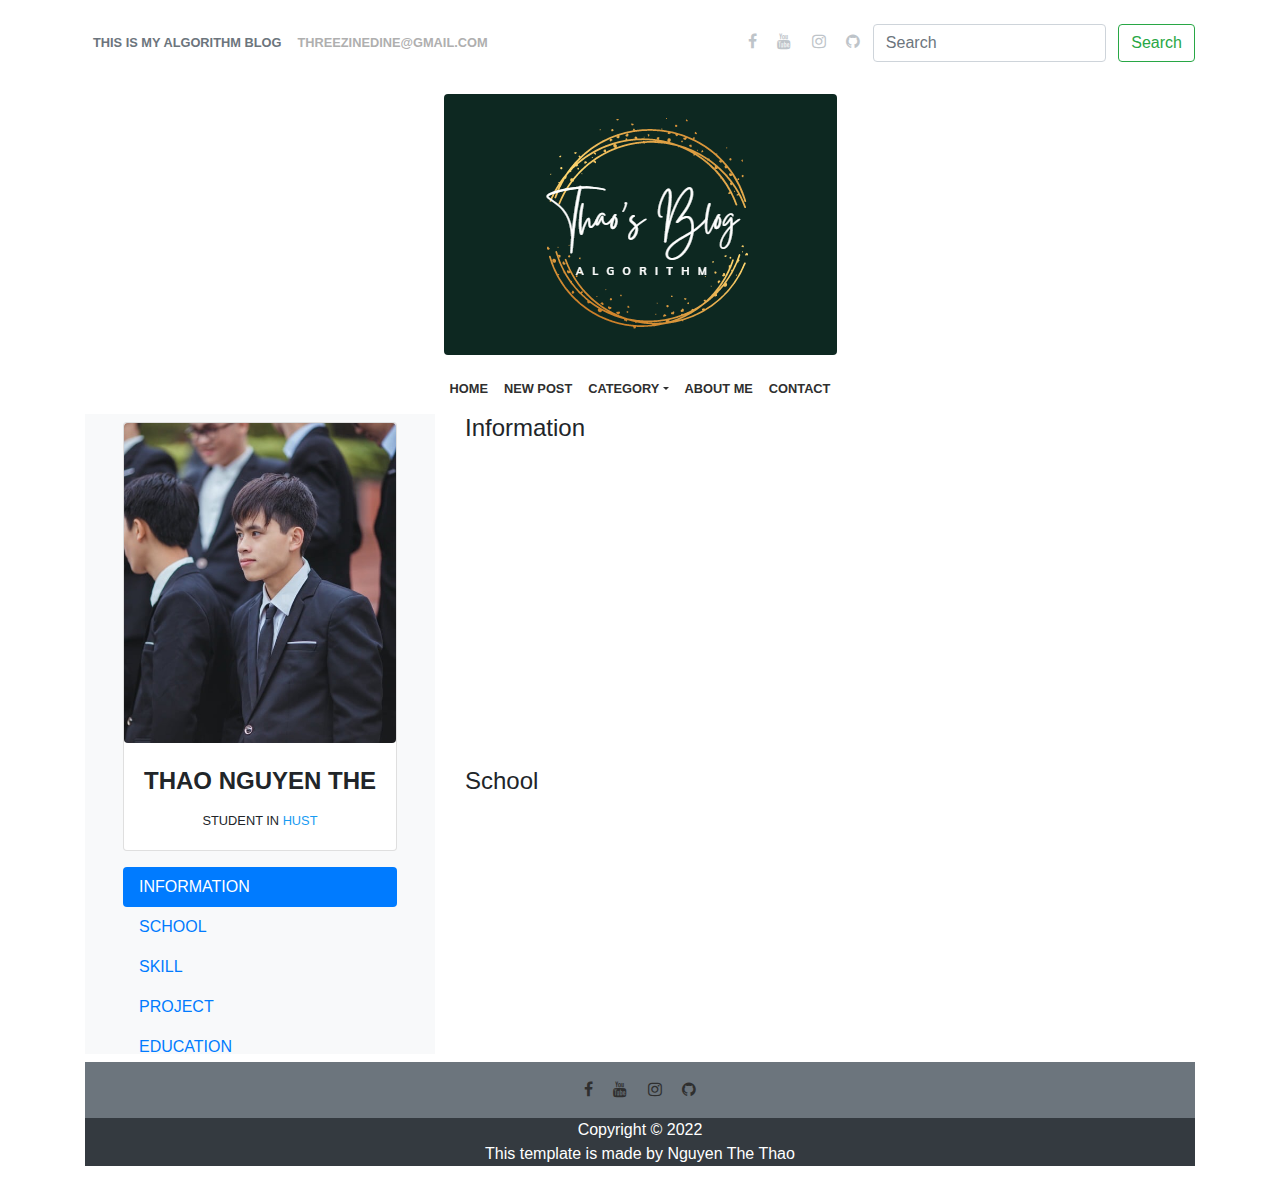
==== about_me.html @ 9b65989d "add about me page" ====
<!doctype html>
<html>
    <head>
        <meta charset="utf-8">
        <title>The Algorithm Blog</title>
        <link rel="stylesheet" href="https://cdn.jsdelivr.net/npm/bootstrap@4.3.1/dist/css/bootstrap.min.css" integrity="sha384-ggOyR0iXCbMQv3Xipma34MD+dH/1fQ784/j6cY/iJTQUOhcWr7x9JvoRxT2MZw1T" crossorigin="anonymous">
        <link rel="stylesheet" href="https://cdnjs.cloudflare.com/ajax/libs/font-awesome/4.7.0/css/font-awesome.min.css">
        <link href="css/style.css" rel="stylesheet">
        <link href="css/fa_style.css" rel="stylesheet">
    </head>
    <body>
        <nav class="navbar navbar-expand-lg">
            <div class="container">
                <button class="navbar-toggler" type="button" data-bs-toggle="collapse" data-bs-target="#navbarNavDropdown" aria-controls="navbarNavDropdown" aria-expanded="false" aria-label="Toggle navigation">
                    <span class="navbar-toggler-icon"></span>
                </button>
                <div class="collapse navbar-collapse" id="navbarNavDropdown-1">
                    <ul class="navbar-nav mr-auto">
                        <li class="nav-item">
                            <div class="nav-link header-row text-uppercase disabled">this is my algorithm blog</div>
                        </li>
                        <li class="nav-item">
                            <a class="nav-link header-row text-uppercase" id="contact-link" href="#">threezinedine@gmail.com</a>
                        </li>
                    </ul>
                </div>
                <form class="form-inline my-2 d-md-none d-none d-md-block d-xl-block d-lg-block">
                    <a class="fa fa-facebook mx-2 header-icon-button" href="https://www.facebook.com/thao.nguyenthe.1690"></a>
                    <a class="fa fa-youtube mx-2 header-icon-button" href="https://www.youtube.com/channel/UCFJC2Fee9u8oKH9lPrJXjXQ"></a>
                    <a class="fa fa-instagram mx-2 header-icon-button" href="https://www.instagram.com/thao_nguyenthe/"></a>
                    <a class="fa fa-github mx-2 header-icon-button" href="https://github.com/threezinedine"></a>
                    <input class="form-control mr-sm-2" type="search" placeholder="Search" aria-label="Search">
                    <button class="btn btn-outline-success my-2">Search</button>
                </form>
            </div>
        </nav>
        <nav class="navbar navbar-expand-lg">
            <img src="images/icon.png" class="rounded mx-auto">
        </nav>
        <nav class="navbar navbar-expand-lg">
            <div class="container">
                <button class="navbar-toggler d-lg-none d-xl-none mx-auto" type="button" data-toggle="collapse" data-target="#navbarNavDropdown" aria-controls="navbarNavDropdown" aria-expanded="false" aria-label="Toggle navigation">
                    <img src="images/toggler.png" id="toggle-button">
                </button>
                <div class="collapse navbar-collapse" id="navbarNavDropdown">
                    <ul class="navbar-nav mx-auto">
                        <li class="nav-item">
                            <a class="nav-link text-uppercase pages" href="index.html">home</a>
                        </li>
                        <li class="nav-item">
                            <a class="nav-link text-uppercase pages" href="#">new post</a>
                        </li>
                        <li class="nav-item dropdown">
                            <a class="nav-link dropdown-toggle pages text-uppercase" href="#" id="navbarDropdown" role="button" data-toggle="dropdown" aria-haspopup="true" aria-expanded="false">Category</a>
                            <div class="dropdown-menu" aria-labelledby="navbarDropdown">
                                <a class="dropdown-item" href="#">Linked list</a>
                                <a class="dropdown-item" href="#">Stack</a>
                            </div>
                        </li>
                        <li class="nav-item">
                            <a class="nav-link text-uppercase pages" href="about_me.html">about me</a>
                        </li>
                        <li class="nav-item">
                            <a class="nav-link text-uppercase pages" href="#">contact</a>
                        </li>
                    </ul>
                </div>
            </div>
        </nav>

        <div class="container">
            <div class="row">
                <div class="col-lg-4 col-xl-4 col-md-12 col-sm-12">
                    <nav class="navbar navbar-light bg-light flex-column" id="portfolio-navbar">
                        <nav class="nav nav-pills flex-column text-uppercase">
                            <div class="card">
                                <img src="images/my_image.jpg" alt="My Image" class="card-img-top rounded" id="my-card-img">
                                <div class="card-body text-center">
                                    <div class="card-title font-weight-bolder" id="name-title">Thao Nguyen The</div>
                                    <p class="card-text text-uppercase" id="role-title">student in <a href="https://ctt.hust.edu.vn/" id="hust-target">HUST</a></p>
                                </div>
                            </div>
                            <a class="nav-link mt-3" href="#information">Information</a>
                            <a class="nav-link" href="#school">School</a>
                            <a class="nav-link" href="#skill">Skill</a>
                            <a class="nav-link" href="#project">Project</a>
                            <a class="nav-link" href="#education">education</a>
                            <a class="nav-link" href="#contact">contact</a>
                        </nav>
                    </nav>
                </div>
                <div class="col-lg-8 col-xl-8 col-md-12 col-sm-12" id="portfolio-content">
                    <div class="" data-spy="scroll" data-target="#portfolio-navbar" data-offset="0">
                        <h4 class="" id="information">Information</h4>
                        <p style="height: 300px;"></p>
                        <h4 class="" id="school">School</h4>
                        <p style="height: 300px;"></p>
                        <h4 class="" id="skill">Skill</h4>
                        <p style="height: 300px;"></p>
                        <h4 class="" id="project">Information</h4>
                        <p style="height: 300px;"></p>
                        <h4 class="" id="education">Education</h4>
                        <p style="height: 300px;"></p>
                        <h4 class="" id="contact">Contact</h4>
                        <p style="height: 300px;"></p>
                    </div>
                </div>
            </div>

        <footer class="bg-secondary text-center text-white">
            <div class="container">
                <section class="mt-2 py-3">
                    <a class="fa fa-facebook mx-2 icon-button" href="https://www.facebook.com/thao.nguyenthe.1690"></a>
                    <a class="fa fa-youtube mx-2 icon-button" href="https://www.youtube.com/channel/UCFJC2Fee9u8oKH9lPrJXjXQ"></a>
                    <a class="fa fa-instagram mx-2 icon-button" href="https://www.instagram.com/thao_nguyenthe/"></a>
                    <a class="fa fa-github mx-2 icon-button" href="https://github.com/threezinedine"></a>
                </section>
            </div>
            <div class="text-center bg-dark text-white">
                Copyright &copy; 2022<p id="footer-infor">This template is made by Nguyen The Thao</p>
            </div>
        </footer>
        <script src="https://code.jquery.com/jquery-3.3.1.slim.min.js" integrity="sha384-q8i/X+965DzO0rT7abK41JStQIAqVgRVzpbzo5smXKp4YfRvH+8abtTE1Pi6jizo" crossorigin="anonymous"></script>
        <script src="https://cdn.jsdelivr.net/npm/popper.js@1.14.7/dist/umd/popper.min.js" integrity="sha384-UO2eT0CpHqdSJQ6hJty5KVphtPhzWj9WO1clHTMGa3JDZwrnQq4sF86dIHNDz0W1" crossorigin="anonymous"></script>
        <script src="https://cdn.jsdelivr.net/npm/bootstrap@4.3.1/dist/js/bootstrap.min.js" integrity="sha384-JjSmVgyd0p3pXB1rRibZUAYoIIy6OrQ6VrjIEaFf/nJGzIxFDsf4x0xIM+B07jRM" crossorigin="anonymous"></script>
    </body>
</html>
---- css/style.css ----
.header-row {
    font-size: 0.8em;
    font-weight: bold;
    color: #afafaf;
}


#contact-link {
    color: #afafaf;
    text-decoration: none;
}


#contact-link:hover {
    text-decoration: underline;
}


.pages {
    font-size: 0.8em;
    font-weight: bold;
    color: #2f2f2f;
}

.pages:hover {
    color: #2f2f2f;
}

#toggle-button {
    width: 40px;
    height: 40px;
}

.slide-icon {
    width: 40px;
    height: 40px;
}


.main-img-card {
    width: 100%;
    height: 20vw;
    object-fit: cover;
}

#about-me-header {
    color: #2f2f2f;
    font-size: 1.8em;
}

.about-me-text {
    font-size: 0.9em;
}


.sidebar-post-name {
    color: #2f2f2f;
}

.sidebar-post-name:hover {
    color: #2f2f2f;
    text-decoration: underline;
}


#footer-infor{
    display: none;
}

@media (min-width: 768px) {
    #footer-infor {
        display: block;
    }
}


#my-card-img {
    width: 100%;
    height: 25vw;
    object-fit: cover;
}


#name-title {
    font-size: 1.5rem;
}


#role-title {
    font-size: 0.8rem; 
}

#hust-target {
    color: #189bf2;
}

#hust-target:hover {
    color: #189bf2;
    text-decoration: none;
}

#portfolio-navbar {
    height: 50vw;
    overflow: auto;
}

#portfolio-content {
    height: 50vw;
    overflow: auto;
}
---- css/fa_style.css ----
.icon-button {
    color: #2f2f2f;
}

.icon-button:hover {
    color: #eeee;
}


.header-icon-button {
    color: #bec4c9;
}


.header-icon-button:hover {
    text-decoration: none;
    color: #2f2f2f;
}
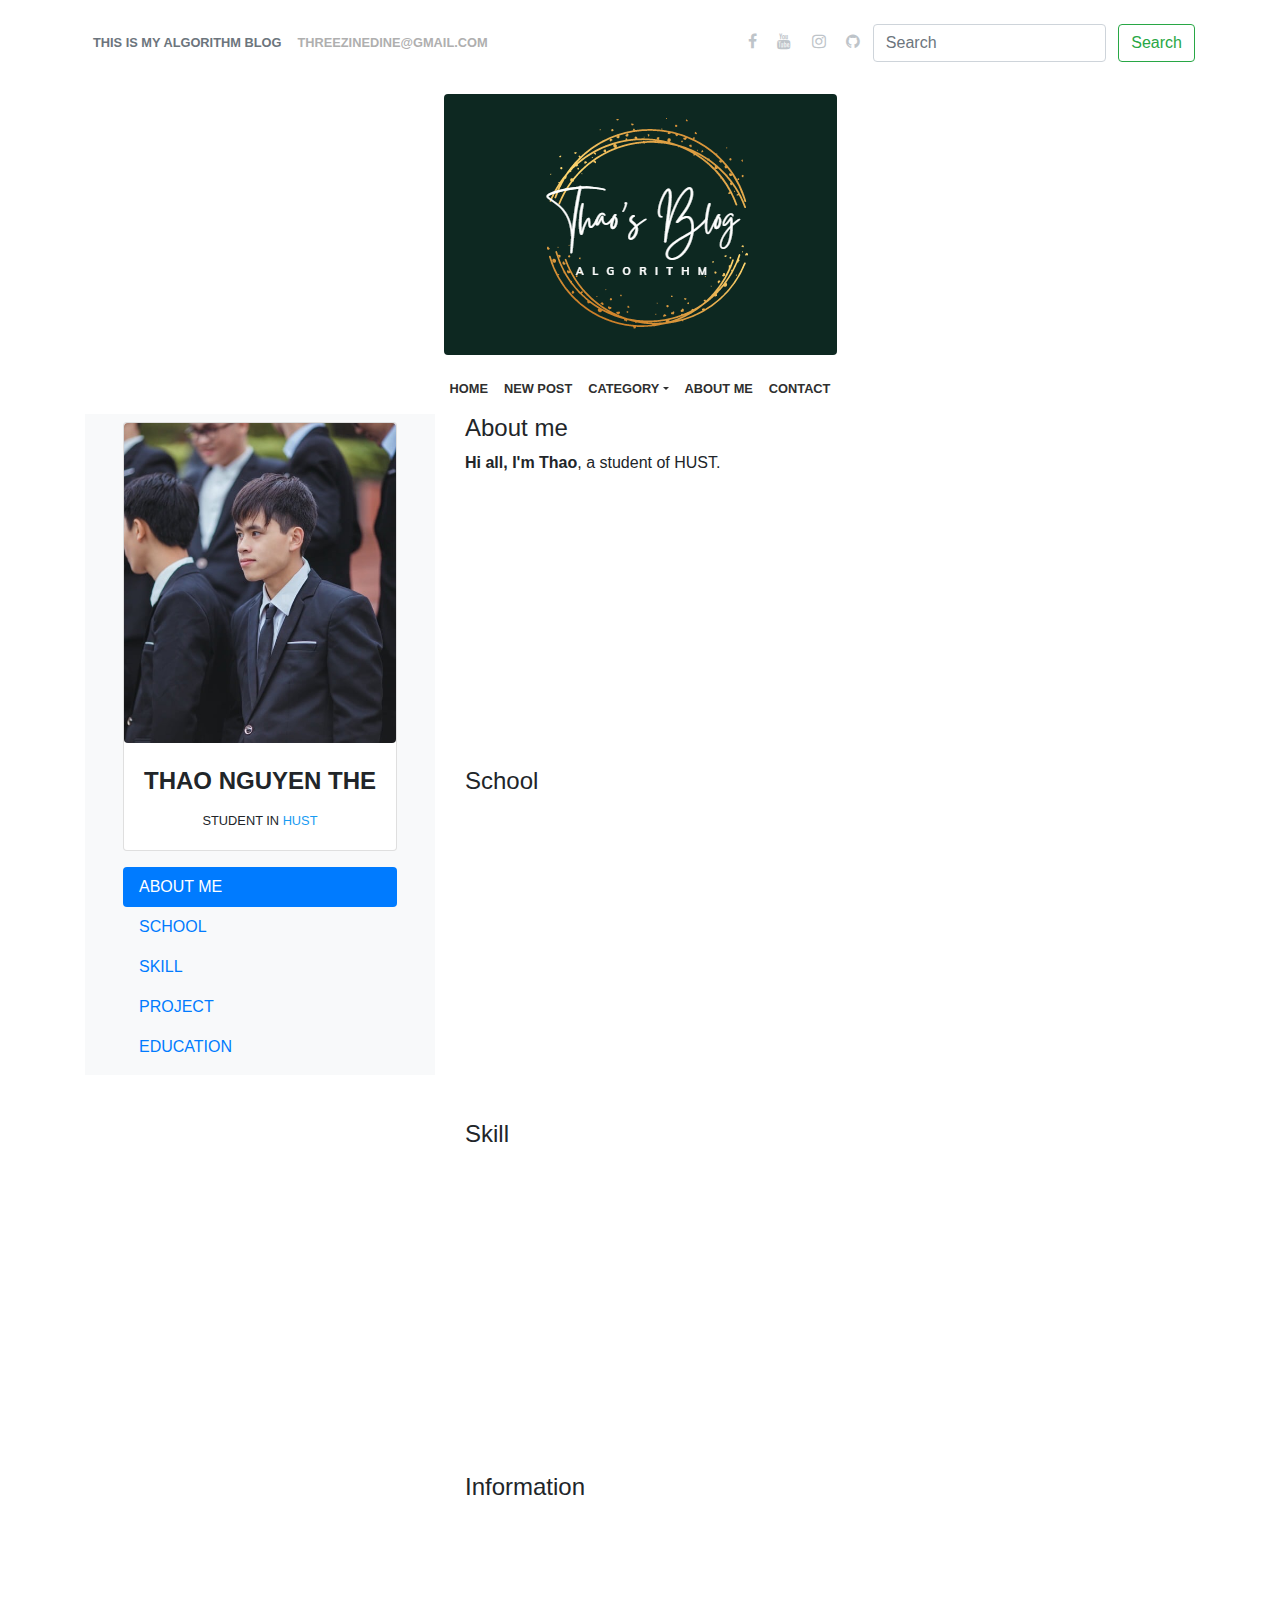
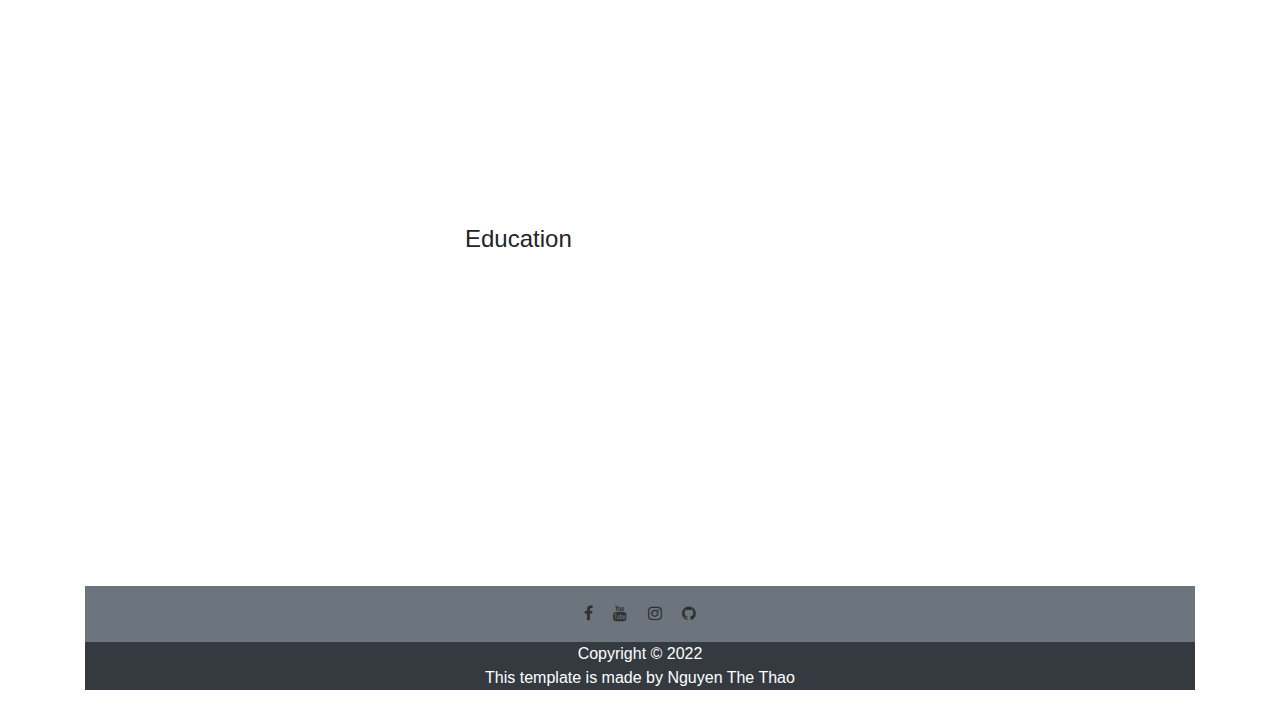
==== commit c4351d3a: "add categories" ====
--- a/about_me.html
+++ b/about_me.html
@@ -48,13 +48,16 @@
                             <a class="nav-link text-uppercase pages" href="index.html">home</a>
                         </li>
                         <li class="nav-item">
-                            <a class="nav-link text-uppercase pages" href="#">new post</a>
+                            <a class="nav-link text-uppercase pages" href="new_post.html">new post</a>
                         </li>
                         <li class="nav-item dropdown">
                             <a class="nav-link dropdown-toggle pages text-uppercase" href="#" id="navbarDropdown" role="button" data-toggle="dropdown" aria-haspopup="true" aria-expanded="false">Category</a>
                             <div class="dropdown-menu" aria-labelledby="navbarDropdown">
-                                <a class="dropdown-item" href="#">Linked list</a>
-                                <a class="dropdown-item" href="#">Stack</a>
+                                <a class="dropdown-item" href="#">Algorithm</a>
+                                <a class="dropdown-item" href="#">AI</a>
+                                <a class="dropdown-item" href="#">Reinforcement</a>
+                                <a class="dropdown-item" href="#">OOP</a>
+                                <a class="dropdown-item" href="#">Unit test</a>
                             </div>
                         </li>
                         <li class="nav-item">
@@ -70,7 +73,7 @@
 
         <div class="container">
             <div class="row">
-                <div class="col-lg-4 col-xl-4 col-md-12 col-sm-12">
+                <div class="col-lg-4 col-xl-4 col-md-4 col-sm-12">
                     <nav class="navbar navbar-light bg-light flex-column" id="portfolio-navbar">
                         <nav class="nav nav-pills flex-column text-uppercase">
                             <div class="card">
@@ -80,28 +83,25 @@
                                     <p class="card-text text-uppercase" id="role-title">student in <a href="https://ctt.hust.edu.vn/" id="hust-target">HUST</a></p>
                                 </div>
                             </div>
-                            <a class="nav-link mt-3" href="#information">Information</a>
+                            <a class="nav-link mt-3" href="#information">About me</a>
                             <a class="nav-link" href="#school">School</a>
                             <a class="nav-link" href="#skill">Skill</a>
                             <a class="nav-link" href="#project">Project</a>
                             <a class="nav-link" href="#education">education</a>
-                            <a class="nav-link" href="#contact">contact</a>
                         </nav>
                     </nav>
                 </div>
-                <div class="col-lg-8 col-xl-8 col-md-12 col-sm-12" id="portfolio-content">
-                    <div class="" data-spy="scroll" data-target="#portfolio-navbar" data-offset="0">
-                        <h4 class="" id="information">Information</h4>
-                        <p style="height: 300px;"></p>
-                        <h4 class="" id="school">School</h4>
+                <div class="col-lg-8 col-xl-8 col-md-8 col-sm-12" id="portfolio-content">
+                    <div class="" data-spy="scroll" data-target="#portfolio-navbar">
+                        <h4 class="infor-title" id="information">About me</h4>
+                        <p style="height: 300px;"><span class="font-weight-bold">Hi all, I'm Thao</span>, a student of HUST.</p>
+                        <h4 class="infor-title" id="school">School</h4>
                         <p style="height: 300px;"></p>
                         <h4 class="" id="skill">Skill</h4>
                         <p style="height: 300px;"></p>
                         <h4 class="" id="project">Information</h4>
                         <p style="height: 300px;"></p>
                         <h4 class="" id="education">Education</h4>
-                        <p style="height: 300px;"></p>
-                        <h4 class="" id="contact">Contact</h4>
                         <p style="height: 300px;"></p>
                     </div>
                 </div>
--- a/css/style.css
+++ b/css/style.css
@@ -99,12 +99,24 @@
     text-decoration: none;
 }
 
-#portfolio-navbar {
-    height: 50vw;
-    overflow: auto;
+
+#brand-img {
+    width: 5rem;
+    height: 5rem;
 }
 
-#portfolio-content {
-    height: 50vw;
-    overflow: auto;
+#post-title {
+    font-size: 2rem;
 }
+
+
+.post-img {
+    height: 25vw;
+    object-fit: cover;
+}
+
+
+.read-link:hover {
+    text-decoration: underline; 
+    color: #5f5f5f;
+}
